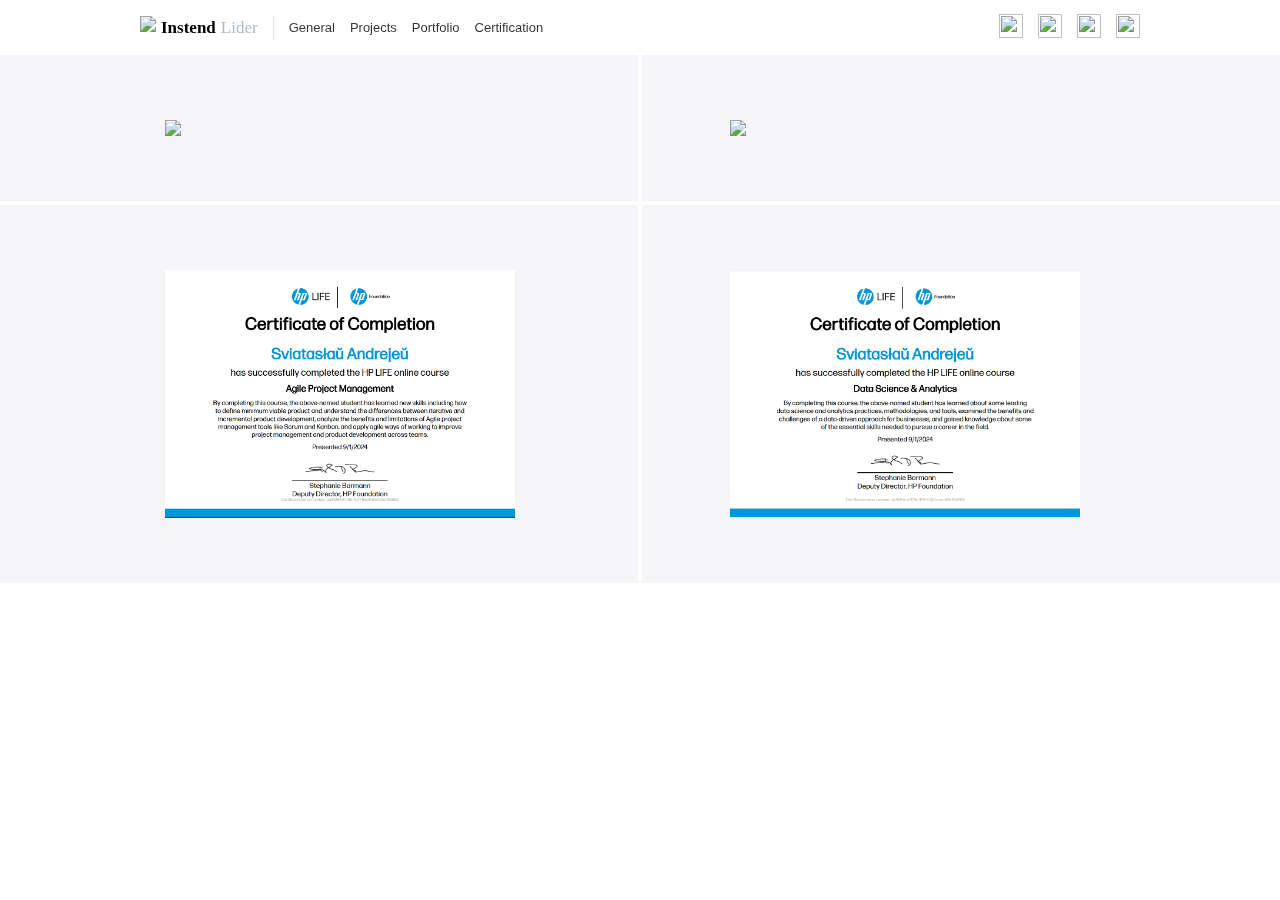
==== certification.html @ dbf9612c "Design was changed" ====
<!DOCTYPE html>
<html lang="en">
<head>
    <meta charset="UTF-8">
    <meta name="viewport" content="width=device-width, initial-scale=1.0">
    <title>Instend Lider</title>
    <link rel="stylesheet" href="./global/global.styles.css" />
    <link rel="stylesheet" href="./global/global.fonts.css" />
    <link rel="stylesheet" href="./global/global.colors.css" />
    <link rel="stylesheet" href="./src/styles/header.css" />
    <link rel="stylesheet" href="./src/styles/index.css" />
</head>
<body>
    <div class="header-wrapper">
        <div class="sub-paddings">
            <div class="header">
                <div class="left">
                    <div class="title-wrapper">
                        <img draggable="false" src="./src/images/instend.png" class="logo" />
                        <h1 class="title">Instend</h1>
                        <span>Lider</span>
                    </div>
                    <div class="navigation">
                        <a href="index.html" id="selected">General</a>
                        <a href="projects.html">Projects</a>
                        <a href="portfolio.html">Portfolio</a>
                        <a href="certification.html">Certification</a>
                    </div>
                </div>
                <div class="links">
                    <a href="https://www.facebook.com/profile.php?id=61553222136930&locale=ru_RU" target=”_blank”>
                        <img src="./src/images/facebook.webp" class="social-network-image" draggable="false" />
                    </a>
                    <a href="https://www.instagram.com/astynate/" target=”_blank”>
                        <img src="./src/images/instagram.png" class="social-network-image" draggable="false" />
                    </a>
                    <a href="https://www.linkedin.com/in/sviatasłaŭ-andrejeŭ-07742a2b2" target=”_blank”>
                        <img src="./src/images/linkedin.webp" class="social-network-image" draggable="false" />
                    </a>
                    <a href="https://github.com/astynate" target=”_blank”>
                        <img src="./src/images/github.png" class="social-network-image" draggable="false" />
                    </a>
                </div>
            </div>
        </div>
    </div>
    <div class="two-columns" style="position: relative;">
        <div class="main-wrapper main-wrapper-paddings" style="background: #F5F5F7; display: flex; flex-direction: column;">
            <div class="left-column" style="display: flex; justify-content: center; align-items: center;">
                <img src="./src/images/stanford-sertificate.png" style="width: 75%;" draggable="false" />
            </div>
        </div>
        <div class="main-wrapper" style="background: #F5F5F7; display: flex;">
            <div class="right-column" style="display: flex; justify-content: center; align-items: center;">
                <img src="./src/images/ntu-sertificate.jpeg" style="width: 75%;" draggable="false" />
            </div>
        </div>
        <div class="main-wrapper main-wrapper-paddings" style="background: #F5F5F7; display: flex; flex-direction: column;">
            <div class="left-column" style="display: flex; justify-content: center; align-items: center;">
                <img src="./src/images/hp-agile-sertificate.png" style="width: 75%;" draggable="false" />
            </div>
        </div>
        <div class="main-wrapper" style="background: #F5F5F7; display: flex;">
            <div class="right-column" style="display: flex; justify-content: center; align-items: center;">
                <img src="./src/images/hp-data-science-sertificate.png" style="width: 75%;" draggable="false" />
            </div>
        </div>
    </div>
</body>
</html
---- global/global.styles.css ----
body {
    --main-gap: 4px;
    --main-content-width: 1000px;
    --main-column-padding: 30px;
    --main-column-width: calc(var(--main-content-width) / 2 - var(--main-gap) - var(--main-column-padding));
}

.main-paddings {
    width: 75vw;
    margin-left: auto;
    margin-right: auto;
}

.sub-paddings {
    width: var(--main-content-width);
    margin-left: auto;
    margin-right: auto;
}

.margins {
    width: auto;
    margin-left: var(--main-gap);
    margin-right: var(--main-gap);
    display: flex;
    flex-direction: column;
    grid-gap: var(--main-gap);
}

.main-wrapper {
    width: 100%;
    border-radius: 0px;
    overflow: hidden;
    background: var(--main-accent-color);
}

.main-wrapper-paddings {
    padding: 35px;
}

.center {
    width: 100%;
    display: flex;
    justify-content: center;
    align-items: center;
}

.column {
    display: flex;
    flex-direction: column;
}

.border {
    border: 2px solid rgb(76, 76, 255);
    border-radius: 30px;
    padding: 2px 7px;
    font-size: 14px;
    color: rgb(76, 76, 255);
    font-weight: 600;
    width: fit-content;
}

.two-columns {
    display: grid;
    grid-template-columns: repeat(2, 1fr);
    grid-gap: var(--main-gap);
}

.left-column {
    margin-left: auto;
    padding-top: var(--main-column-padding);
    padding-bottom: var(--main-column-padding);
    margin-right: var(--main-column-padding);
    width: var(--main-column-width);
}

.right-column {
    margin-right: auto;
    padding-top: var(--main-column-padding);
    padding-bottom: var(--main-column-padding);
    margin-left: var(--main-column-padding);
    width: var(--main-column-width);
}

br {
    user-select: none;
}

.tag-cloud {
    display: flex;
    flex-wrap: wrap;
    grid-gap: 5px;
}

.gradient-text {
    background: linear-gradient(45deg, #6F0DD7, #CB52FF);
    -webkit-background-clip: text;
    -moz-background-clip: text;
    background-clip: text;
    color: transparent;
}

img {
    user-select: none;
}

.paragraph {
    color: #d3d5e1;
    font-size: 18px;
    font-weight: 600;
}

span {
    font-size: 17px;
}

.videos {
    display: grid;
    grid-template-columns: repeat(3, 1fr);
    grid-gap: 3px;
}

iframe {
    height: 100%;
    width: 100%;
    aspect-ratio: 16 / 9;
    border: none;
    border-radius: 20px;
}

li {
    font-size: 20px;
    font-weight: 500;
}

@media (max-width: 1200px) {
    body {
        --main-content-width: 800px;
    }
}

@media (max-width: 850px) {
    body {
        --main-content-width: 95vw;
    }

    .videos {
        grid-template-columns: repeat(2, 1fr);
    }
}

@media (max-width: 700px) {
    body {
        --main-content-width: 85vw;
    }

    .two-columns {
        grid-template-columns: repeat(1, 1fr);
    }

    .left-column {
        width: auto;
        margin-left: 0;
        margin-right: 0;
    }

    .right-column {
        width: auto;
        margin-left: 0;
        margin-right: 0;
    }

    #not-necessary {
        display: none;
    }
}
---- global/global.colors.css ----
* {
    margin: 0;
    padding: 0;
    box-sizing: border-box;
}

html, body {
    height: 100vh;
    width: 100vw;
    scroll-behavior: smooth;
    overflow-x: hidden;
}

body {
    --main-border-color: #E5E5E5;
    --main-accent-color: #F5F5F7;
    --sub-font-color: #ACBBC6;
}

body {
    overflow-y: scroll;
    overflow-x: hidden;
}

body::-webkit-scrollbar {
    display: none;
}
---- src/styles/header.css ----
.header-wrapper {
    width: 100vw;
    backdrop-filter: blur(10px);
    background: rgba(255, 255, 255, 0.9);
    position: sticky;
    top: 0;
    left: 0;
    z-index: 1;
}

.header {
    display: flex;
    grid-gap: 10px;
    width: 100%;
    height: 55px;
    margin-top: auto;
    align-items: center;
    user-select: none;
    justify-content: space-between;
}

.header .logo {
    height: 24px;
    width: auto;
    object-fit: contain;
    flex-shrink: 0;
}

.header h1 {
    font-size: 17px;
}

.header span {
    font-size: 17px;
    font-weight: 500;
    color: var(--sub-font-color);
}

.header a {
    font-size: 13px;
    text-decoration: none;
    font-weight: 500;
    color: black;
    font-family: 'Open Sans', sans-serif;
}

.navigation {
    display: flex;
    grid-gap: 15px;
}

.navigation a {
    opacity: 0.8;
    transition: 0.15s ease;
}

.navigation a:hover {
    opacity: 1;
}

.navigation a:active {
    opacity: 0.6;
}

.title-wrapper {
    display: flex;
    font-size: 16px;
    grid-gap: 5px;
    padding-right: 15px;
    align-items: center;
    border-right: 1px solid var(--main-border-color);
}

.left {
    display: flex;
    grid-gap: 15px;
    align-items: center;
}

.links {
    display: flex;
    grid-gap: 15px;
}

.social-network-image {
    height: 24px;
    width: 24px;
}

iframe {
    width: 100%;
    height: auto;
}

.close-menu-button, .menu-button {
    position: fixed;
    height: 50px;
    width: 50px;
    top: 3px;
    left: 10px;
    z-index: 3;
}

.menu-button {
    display: none;
    flex-direction: column;
    grid-gap: 5px;
    margin-top: auto;
    margin-bottom: auto;
    justify-content: center;
    align-items: center;
}

.menu-button[id="overflow"] {
    top: 10px;
    right: 10px;
    position: fixed;
}

.menu-button-line {
    height: 3px;
    width: 25px;
    background: #707278;
    transition: 0.25s ease;
}

.close-menu-button {
    left: auto;
    right: 5px;
    top: 30px;
}

.close-menu-button .menu-button-line:nth-child(1) {
    width: 35px;
    transform: translateY(2px) rotate(45deg);
}

.close-menu-button .menu-button-line:nth-child(2) {
    width: 35px;
    transform: rotate(-45deg);
}

.menu {
    height: 0svh;
    width: 100vw;
    background: white;
    position: fixed;
    top: 0px;
    left: 0;
    z-index: 2;
    display: flex;
    flex-direction: column;
    padding-left: 30px;
    padding-top: 30px;
    opacity: 0;
    grid-gap: 10px;
    transition: 0.5s ease;
    overflow: hidden;
}

.menu[id="opened"] {
    height: 100svh;
    opacity: 1;
}

.menu a { 
    text-decoration: none;
    color: #000;
}

@media (max-width: 700px) {
    .header {
        justify-content: center;
    }

    .left {
        grid-gap: 0px;
    }

    .navigation a {
        display: none;
    }

    .links {
        display: none;
    }

    .title-wrapper {
        border: none;
    }

    .title-wrapper h1, .title-wrapper span {
        border: none;
        font-size: 21px !important;
    }

    .menu-button {
        display: flex;
    }
}
---- src/styles/index.css ----
.profile-wrapper {
    height: auto;
    width: 100%;
    background: var(--main-accent-color);
}

.profile {
    height: 350px;
    justify-content: space-between;
    align-items: center;
}

.profile h3 {
    font-weight: 500;
}

.profile-left {
    display: flex;
    flex-direction: column;
}

.profile .right-column {
    display: flex;
    justify-content: end;
}

.profile img {
    height: 280px;
    border-radius: 10px;
    width: auto;
}

@media (max-width: 700px) {
    .profile {
        padding-top: 30px;
        height: auto;
    }

    .profile img {
        height: auto;
        width: 100%;
        aspect-ratio: 16 / 13;
        object-fit: cover;
        border-radius: 20px;
    }
}
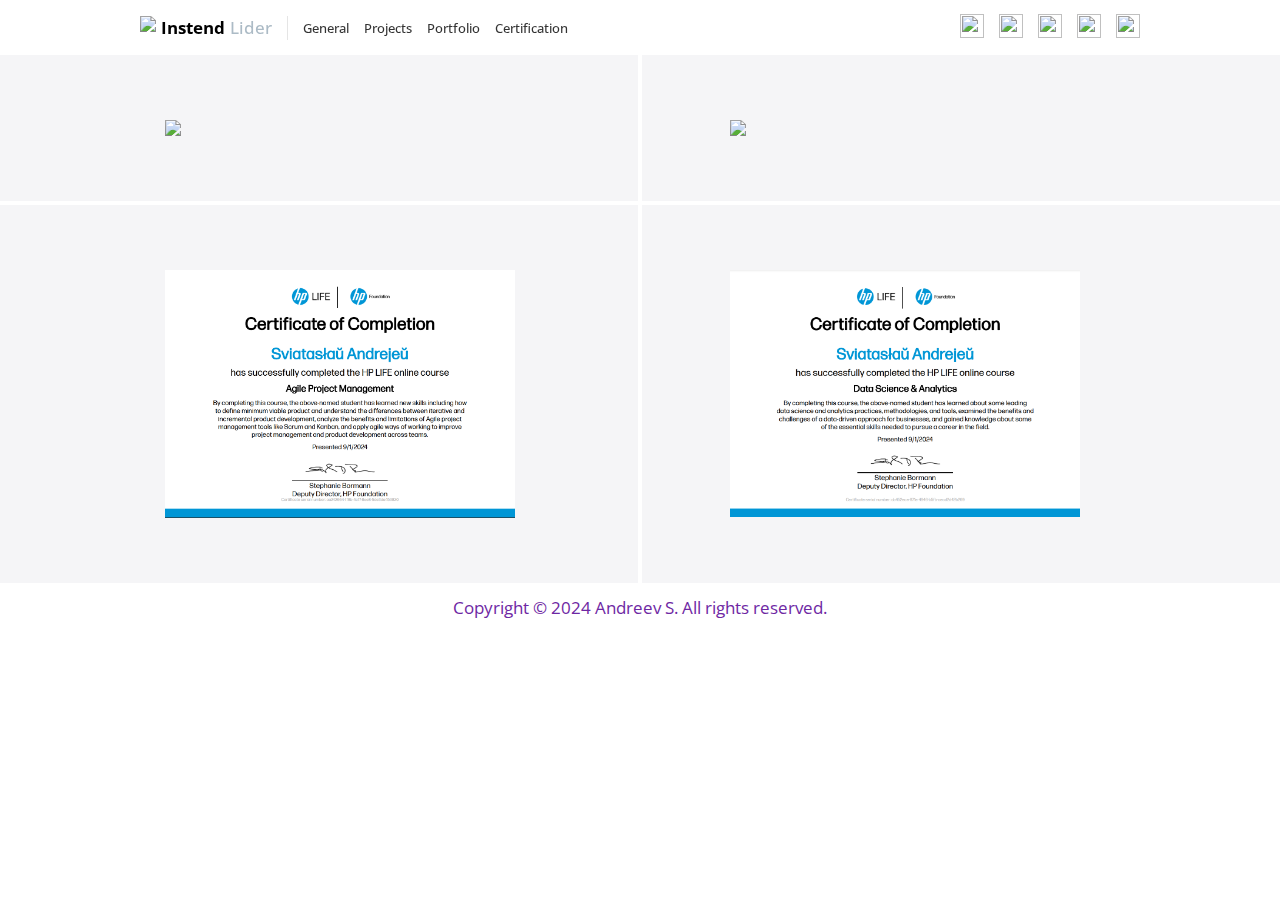
==== commit df41790b: "Bug fixed" ====
--- a/certification.html
+++ b/certification.html
@@ -14,6 +14,11 @@
     <div class="header-wrapper">
         <div class="sub-paddings">
             <div class="header">
+                <div class="menu-button" state="closed" onclick="changeMenuState()">
+                    <div class="menu-button-line"></div>
+                    <div class="menu-button-line"></div>
+                    <div class="menu-button-line"></div>
+                </div>
                 <div class="left">
                     <div class="title-wrapper">
                         <img draggable="false" src="./src/images/instend.png" class="logo" />
@@ -37,6 +42,9 @@
                     <a href="https://www.linkedin.com/in/sviatasłaŭ-andrejeŭ-07742a2b2" target=”_blank”>
                         <img src="./src/images/linkedin.webp" class="social-network-image" draggable="false" />
                     </a>
+                    <a href="https://www.instagram.com/astynate/" target=”_blank”>
+                        <img src="./src/images/gmail.png" class="social-network-image" draggable="false" />
+                    </a>
                     <a href="https://github.com/astynate" target=”_blank”>
                         <img src="./src/images/github.png" class="social-network-image" draggable="false" />
                     </a>
@@ -44,6 +52,39 @@
             </div>
         </div>
     </div>
+    <div class="menu">
+        <div class="close-menu-button" state="closed" onclick="changeMenuState()">
+            <div class="menu-button-line"></div>
+            <div class="menu-button-line"></div>
+        </div>
+        <br>
+        <br>
+        <a href="index.html"><h1>General</h1></a>
+        <a href="projects.html"><h1>Projects</h1></a>
+        <a href="portfolio.html"><h1>Portfolio</h1></a>
+        <a href="certification.html"><h1>Certification</h1></a>
+        <br>
+        <a href="https://www.facebook.com/profile.php?id=61553222136930&locale=ru_RU" target=”_blank”>
+            <img src="./src/images/facebook.webp" style="height: 40px; width: 40px;" class="social-network-image" draggable="false" />
+        </a>
+        <br>
+        <a href="https://www.instagram.com/astynate/" target=”_blank”>
+            <img src="./src/images/instagram.png" style="height: 40px; width: 40px;" class="social-network-image" draggable="false" />
+        </a>
+        <br>
+        <a href="https://www.instagram.com/astynate/" target=”_blank”>
+            <img src="./src/images/gmail.png" style="height: 40px; width: 40px;" class="social-network-image" draggable="false" />
+        </a>
+        <br>
+        <a href="https://www.linkedin.com/in/sviatasłaŭ-andrejeŭ-07742a2b2" target=”_blank”>
+            <img src="./src/images/linkedin.webp" style="height: 40px; width: 40px;" class="social-network-image" draggable="false" />
+        </a>
+        <br>
+        <a href="https://github.com/astynate" target=”_blank”>
+            <img src="./src/images/github.png" style="height: 40px; width: 40px;" class="social-network-image" draggable="false" />
+        </a>
+    </div>
+
     <div class="two-columns" style="position: relative;">
         <div class="main-wrapper main-wrapper-paddings" style="background: #F5F5F7; display: flex; flex-direction: column;">
             <div class="left-column" style="display: flex; justify-content: center; align-items: center;">
@@ -66,5 +107,8 @@
             </div>
         </div>
     </div>
+    <footer>
+        <span>Copyright © 2024 Andreev S. All rights reserved.</span>
+    </footer>
 </body>
 </html--- a/global/global.styles.css
+++ b/global/global.styles.css
@@ -66,6 +66,9 @@
 }
 
 .left-column {
+    display: flex;
+    flex-direction: column;
+    grid-gap: 20px;
     margin-left: auto;
     padding-top: var(--main-column-padding);
     padding-bottom: var(--main-column-padding);
@@ -74,6 +77,9 @@
 }
 
 .right-column {
+    display: flex;
+    flex-direction: column;
+    grid-gap: 20px;
     margin-right: auto;
     padding-top: var(--main-column-padding);
     padding-bottom: var(--main-column-padding);
@@ -103,16 +109,6 @@
     user-select: none;
 }
 
-.paragraph {
-    color: #d3d5e1;
-    font-size: 18px;
-    font-weight: 600;
-}
-
-span {
-    font-size: 17px;
-}
-
 .videos {
     display: grid;
     grid-template-columns: repeat(3, 1fr);
@@ -125,6 +121,12 @@
     aspect-ratio: 16 / 9;
     border: none;
     border-radius: 20px;
+    transition: 0.15s ease;
+    border: 4px solid #dfd0ea;
+}
+
+iframe:hover {
+    border: 4px solid #aa99b5;
 }
 
 li {
@@ -132,27 +134,41 @@
     font-weight: 500;
 }
 
+footer {
+    height: 50px;
+    display: flex;
+    align-items: center;
+    justify-content: center;
+    width: var(--main-content-width);
+    margin-left: auto;
+    margin-right: auto;
+    font-size: 15px;
+    color: #6E27A3;
+}
+
+.padding-top-40 {
+    padding-top: 40px;
+}
+
+@media (max-width: 1000px) {
+    .padding-top-40 {
+        padding-top: 20px;
+    }
+}
+
 @media (max-width: 1200px) {
     body {
-        --main-content-width: 800px;
+        --main-content-width: 85vw;
     }
 }
 
 @media (max-width: 850px) {
-    body {
-        --main-content-width: 95vw;
-    }
-
     .videos {
         grid-template-columns: repeat(2, 1fr);
     }
 }
 
 @media (max-width: 700px) {
-    body {
-        --main-content-width: 85vw;
-    }
-
     .two-columns {
         grid-template-columns: repeat(1, 1fr);
     }
@@ -172,4 +188,29 @@
     #not-necessary {
         display: none;
     }
+
+    .videos {
+        grid-template-columns: repeat(2, 1fr);
+    }
+
+    .column-reverse {
+        display: flex !important;
+        flex-direction: column !important;
+        flex-direction: column-reverse !important;
+        padding: 0 !important;
+    }
+
+    .padding-top-40 {
+        padding-top: 0px;
+    }
+}
+
+@media (max-width: 600px) { 
+    body {
+        --main-content-width: 90vw;
+    }
+
+    .videos {
+        grid-template-columns: repeat(1, 1fr);
+    }
 }--- a/global/global.fonts.css
+++ b/global/global.fonts.css
@@ -0,0 +1,54 @@
+@import url('https://fonts.googleapis.com/css2?family=Open+Sans:ital,wght@0,300..800;1,300..800&display=swap');
+
+* {
+    font-family: "Open Sans", sans-serif;
+}
+
+.paragraph, .paragraph-2 {
+    color: #d3d5e1;
+    font-weight: 600;
+}
+
+.paragraph {
+    font-size: 18px;
+}
+
+.paragraph-2 {
+    font-size: 22px;
+}
+
+span {
+    font-size: 17px;
+}
+
+@media (max-width: 1000px) {
+    h1 {
+        font-size: 24px !important;
+    } 
+
+    .paragraph {
+        font-size: 16px;
+    }
+
+    .paragraph-2 {
+        font-size: 18px;
+    }
+}
+
+@media (max-width: 700px) {
+    h1 {
+        font-size: 24px !important;
+    }  
+    
+    h3 {
+        font-size: 15px !important;
+    }
+
+    .paragraph {
+        font-size: 16px;
+    }
+
+    .paragraph-2 {
+        font-size: 18px;
+    }
+}--- a/src/styles/header.css
+++ b/src/styles/header.css
@@ -64,7 +64,7 @@
 
 .title-wrapper {
     display: flex;
-    font-size: 16px;
+    font-size: 18px;
     grid-gap: 5px;
     padding-right: 15px;
     align-items: center;
@@ -85,6 +85,7 @@
 .social-network-image {
     height: 24px;
     width: 24px;
+    object-fit: contain;
 }
 
 iframe {
@@ -96,8 +97,8 @@
     position: fixed;
     height: 50px;
     width: 50px;
-    top: 3px;
-    left: 10px;
+    top: 2px;
+    left: 2px;
     z-index: 3;
 }
 
@@ -111,15 +112,9 @@
     align-items: center;
 }
 
-.menu-button[id="overflow"] {
-    top: 10px;
-    right: 10px;
-    position: fixed;
-}
-
 .menu-button-line {
-    height: 3px;
-    width: 25px;
+    height: 2px;
+    width: 22px;
     background: #707278;
     transition: 0.25s ease;
 }
@@ -145,10 +140,10 @@
     width: 100vw;
     background: white;
     position: fixed;
+    display: none;
     top: 0px;
     left: 0;
     z-index: 2;
-    display: flex;
     flex-direction: column;
     padding-left: 30px;
     padding-top: 30px;
@@ -159,13 +154,15 @@
 }
 
 .menu[id="opened"] {
-    height: 100svh;
+    height: 100vh;
+    display: flex;
     opacity: 1;
 }
 
 .menu a { 
     text-decoration: none;
     color: #000;
+    width: fit-content;
 }
 
 @media (max-width: 700px) {
@@ -187,14 +184,22 @@
 
     .title-wrapper {
         border: none;
+        padding: 0;
+    }
+
+    .title-wrapper h1 {
+        font-weight: 700;
     }
 
     .title-wrapper h1, .title-wrapper span {
-        border: none;
-        font-size: 21px !important;
+        font-size: 20px !important;
     }
 
     .menu-button {
         display: flex;
     }
+
+    .header .logo {
+        height: 22px;
+    }
 }--- a/src/styles/index.css
+++ b/src/styles/index.css
@@ -20,13 +20,15 @@
 }
 
 .profile .right-column {
-    display: flex;
-    justify-content: end;
+    display: flex !important;
+    flex-direction: row !important;
+    justify-content: end !important;
 }
 
 .profile img {
     height: 280px;
     border-radius: 10px;
+    object-fit: cover;
     width: auto;
 }
 
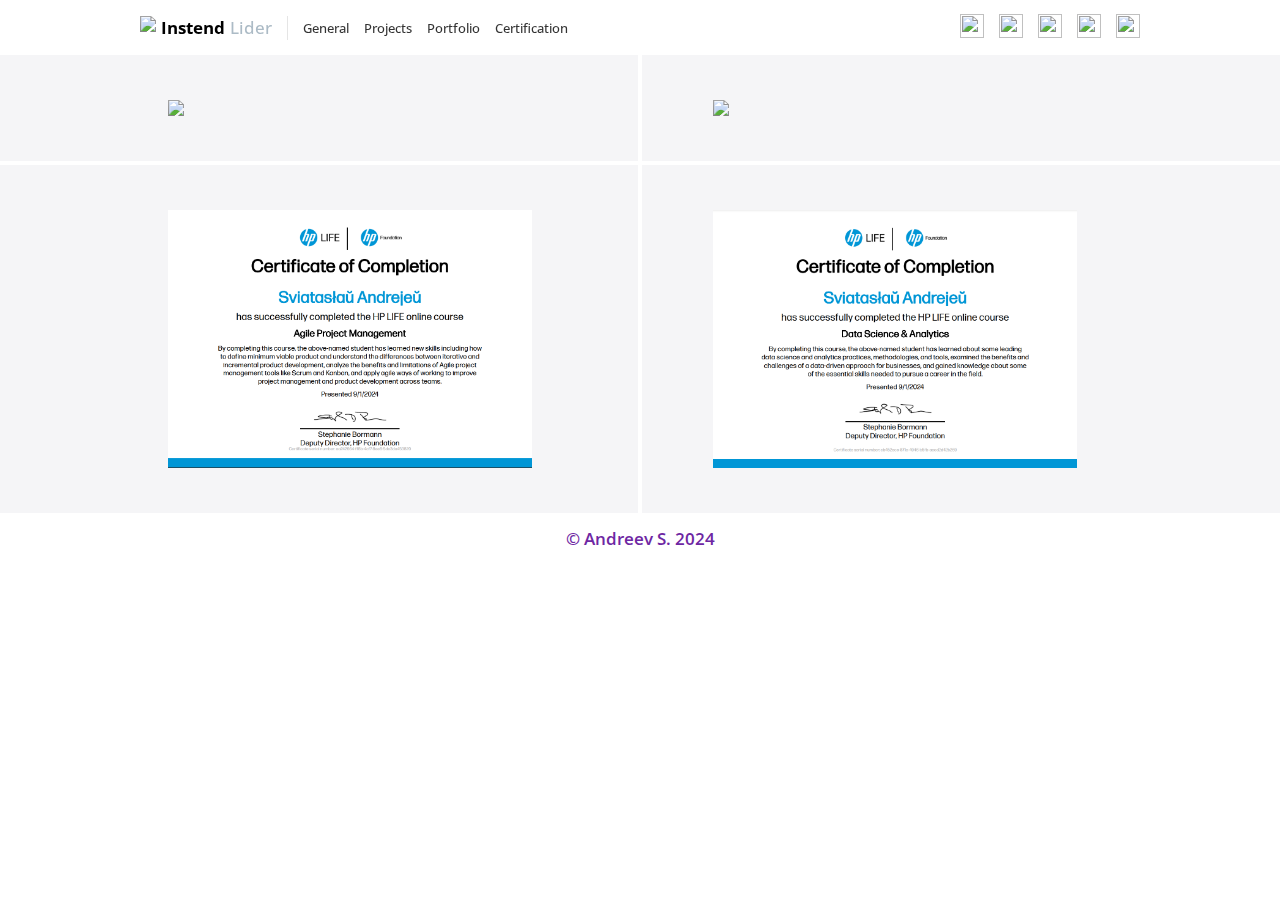
==== commit 9309767b: "Bugs have been fixed." ====
--- a/certification.html
+++ b/certification.html
@@ -42,7 +42,7 @@
                     <a href="https://www.linkedin.com/in/sviatasłaŭ-andrejeŭ-07742a2b2" target=”_blank”>
                         <img src="./src/images/linkedin.webp" class="social-network-image" draggable="false" />
                     </a>
-                    <a href="https://www.instagram.com/astynate/" target=”_blank”>
+                    <a href="mailto:sicome.a.s@gmail.com">
                         <img src="./src/images/gmail.png" class="social-network-image" draggable="false" />
                     </a>
                     <a href="https://github.com/astynate" target=”_blank”>
@@ -72,7 +72,7 @@
             <img src="./src/images/instagram.png" style="height: 40px; width: 40px;" class="social-network-image" draggable="false" />
         </a>
         <br>
-        <a href="https://www.instagram.com/astynate/" target=”_blank”>
+        <a href="mailto:sicome.a.s@gmail.com">
             <img src="./src/images/gmail.png" style="height: 40px; width: 40px;" class="social-network-image" draggable="false" />
         </a>
         <br>
@@ -108,7 +108,8 @@
         </div>
     </div>
     <footer>
-        <span>Copyright © 2024 Andreev S. All rights reserved.</span>
+        <span>© Andreev S. 2024</span>
     </footer>
+    <script src="./src/js/menu.js"></script>
 </body>
 </html--- a/global/global.styles.css
+++ b/global/global.styles.css
@@ -1,7 +1,7 @@
 body {
     --main-gap: 4px;
     --main-content-width: 1000px;
-    --main-column-padding: 30px;
+    --main-column-padding: 10px;
     --main-column-width: calc(var(--main-content-width) / 2 - var(--main-gap) - var(--main-column-padding));
 }
 
@@ -30,6 +30,8 @@
     width: 100%;
     border-radius: 0px;
     overflow: hidden;
+    padding-top: 30px;
+    padding-bottom: 30px;
     background: var(--main-accent-color);
 }
 
@@ -142,7 +144,8 @@
     width: var(--main-content-width);
     margin-left: auto;
     margin-right: auto;
-    font-size: 15px;
+    font-size: 14px;
+    font-weight: 600;
     color: #6E27A3;
 }
 
--- a/global/global.fonts.css
+++ b/global/global.fonts.css
@@ -23,7 +23,7 @@
 
 @media (max-width: 1000px) {
     h1 {
-        font-size: 24px !important;
+        font-size: 26px !important;
     } 
 
     .paragraph {
@@ -37,11 +37,11 @@
 
 @media (max-width: 700px) {
     h1 {
-        font-size: 24px !important;
+        font-size: 26px !important;
     }  
     
     h3 {
-        font-size: 15px !important;
+        font-size: 16px !important;
     }
 
     .paragraph {
